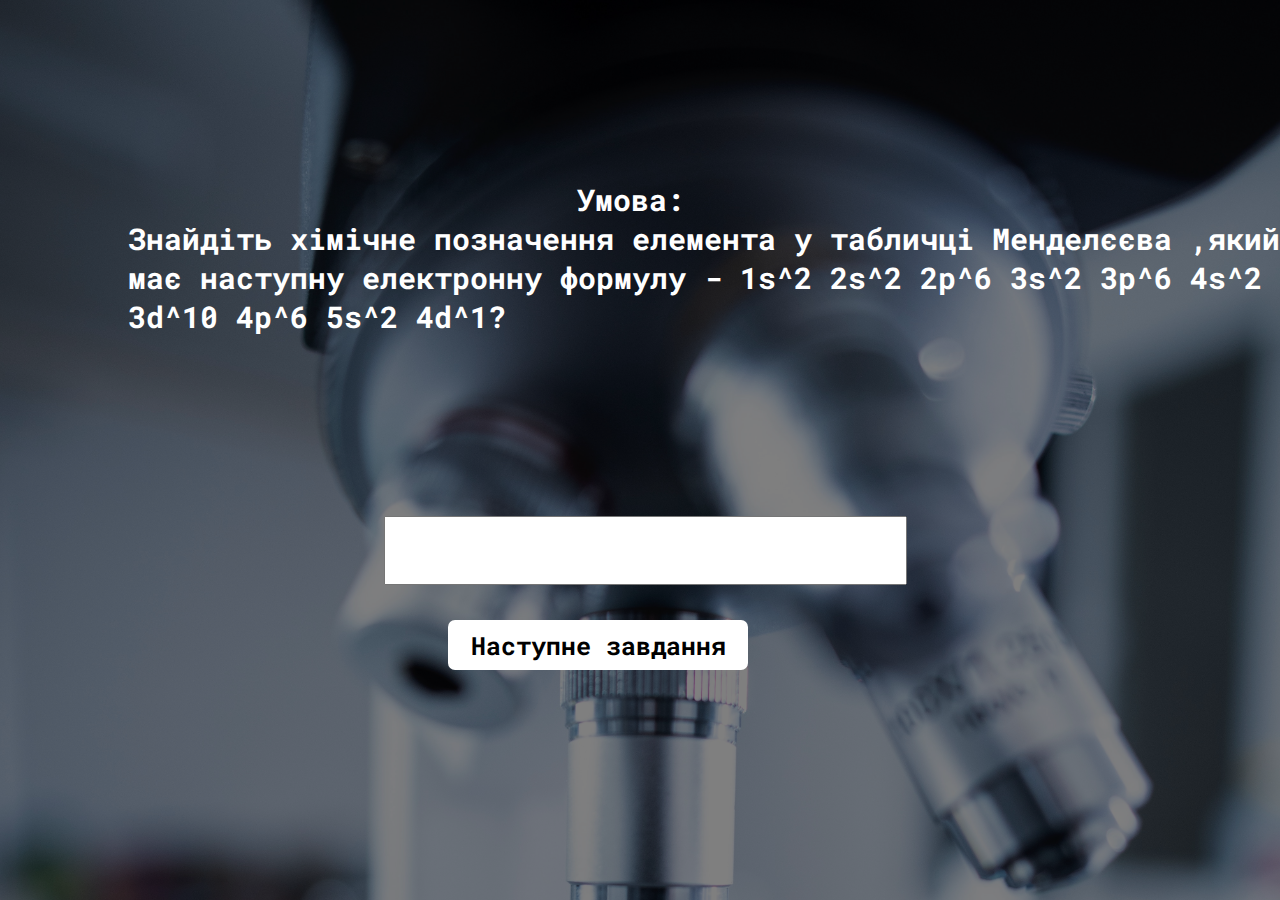
==== Page3.html @ 59015bce "fistQuest" ====
<!DOCTYPE html>
<html>
<head>
    <title></title>
    <link rel="stylesheet" type="text/css" href="./css/index.css">
    <link href="https://fonts.googleapis.com/css?family=Roboto+Mono&display=swap" rel="stylesheet">
</head>
<body>

    <div class="main">
        <div class="dark">
            <div class = "card">
            <div class = "card_name" id = "card_name" style="padding-top: 20vh;"></div>
                <label for = "card_number" class = "number" style=""> <div class="text1"><div style="padding-left: 39%;display: inline-block;">Умова:</div> <br>Знайдіть хімічне позначення елемента у табличці Менделєєва ,який має наступну електронну формулу - 1s^2 2s^2 2p^6 3s^2 3p^6 4s^2 3d^10 4p^6 5s^2 4d^1?</div>  <div id = "pic1"><img src = "./img/pic1.png"></div><input id = "card_number" type="text" style="bottom: 3px solid black; display: inline-block;width: 40%;height: 7vh;margin-top: 20vh;margin-left: 30%; font-size: 55px;padding-left: 5px;"></label>
            </div>
            <div class="card2">
                 <a href="Page4.html">Наступне завдання</a>
            </div>

            <script src = "script2.js" type = "text/javascript"></script>
        </div>
    </div>

</body>
</html>
---- css/index.css ----
.dark {
    width: 100%;
    height: 100vh;
    background-color: rgba(0,0,0,0.5);
}
.main {
    width: 100%;
    height: 100vh;
    background-image:url("../img/ch.jpg");
    background-repeat:no-repeat;
    background-size: cover;
}

body {
    margin: 0px;
    padding: 0px;
}
 #pic1{display:none;
     position: absolute;
     margin-top:3vh;
     margin-left: 37.5%;

 }
.text1 {
    color: white;
    font-weight: bolder;
    display: inline-block;
    font-size: 30px;
    padding-left: 10%;
    font-family: 'Roboto Mono', monospace;
}
.card2 {
    width: 300px;
    height: 50px;
    background-color: white;
    border-radius: 7px;
    margin-top: 35px;
    margin-left: 35%;
    display: flex;
    align-items: center;
    justify-content: center;
    font-size: 25px;
    font-weight: bolder;
    font-family: 'Roboto Mono', monospace;
}
.card2 a {
    color: black;
    text-decoration: none;

}
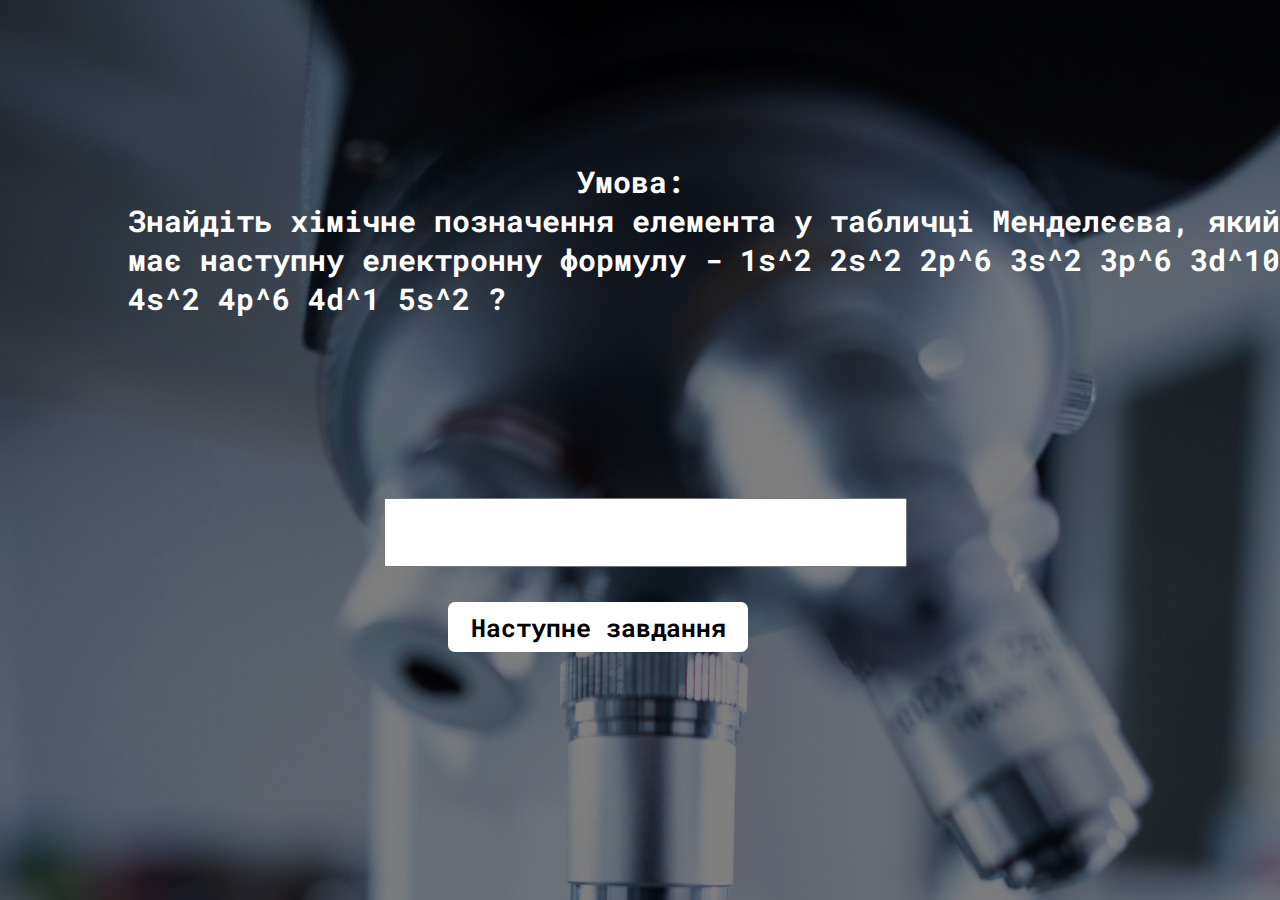
==== commit 1520802a: "Update Page3.html" ====
--- a/Page3.html
+++ b/Page3.html
@@ -10,8 +10,8 @@
     <div class="main">
         <div class="dark">
             <div class = "card">
-            <div class = "card_name" id = "card_name" style="padding-top: 20vh;"></div>
-                <label for = "card_number" class = "number" style=""> <div class="text1"><div style="padding-left: 39%;display: inline-block;">Умова:</div> <br>Знайдіть хімічне позначення елемента у табличці Менделєєва ,який має наступну електронну формулу - 1s^2 2s^2 2p^6 3s^2 3p^6 4s^2 3d^10 4p^6 5s^2 4d^1?</div>  <div id = "pic1"><img src = "./img/pic1.png"></div><input id = "card_number" type="text" style="bottom: 3px solid black; display: inline-block;width: 40%;height: 7vh;margin-top: 20vh;margin-left: 30%; font-size: 55px;padding-left: 5px;"></label>
+            <div class = "card_name" id = "card_name" style="padding-top: 18vh;"></div>
+                <label for = "card_number" class = "number" style=""> <div class="text1"><div style="padding-left: 39%;display: inline-block;">Умова:</div> <br>Знайдіть хімічне позначення елемента у табличці Менделєєва, який має наступну електронну формулу - 1s^2 2s^2 2p^6 3s^2 3p^6 3d^10 4s^2 4p^6 4d^1 5s^2 ?</div>  <div id = "pic1"><img src = "./img/pic1.png"style="padding-bottom:15px;"></div><input id = "card_number" type="text" style="bottom: 3px solid black; display: inline-block;width: 40%;height: 7vh;margin-top: 20vh;margin-left: 30%; font-size: 55px;padding-left: 5px;"></label>
             </div>
             <div class="card2">
                  <a href="Page4.html">Наступне завдання</a>
@@ -22,4 +22,4 @@
     </div>
 
 </body>
-</html>+</html>
